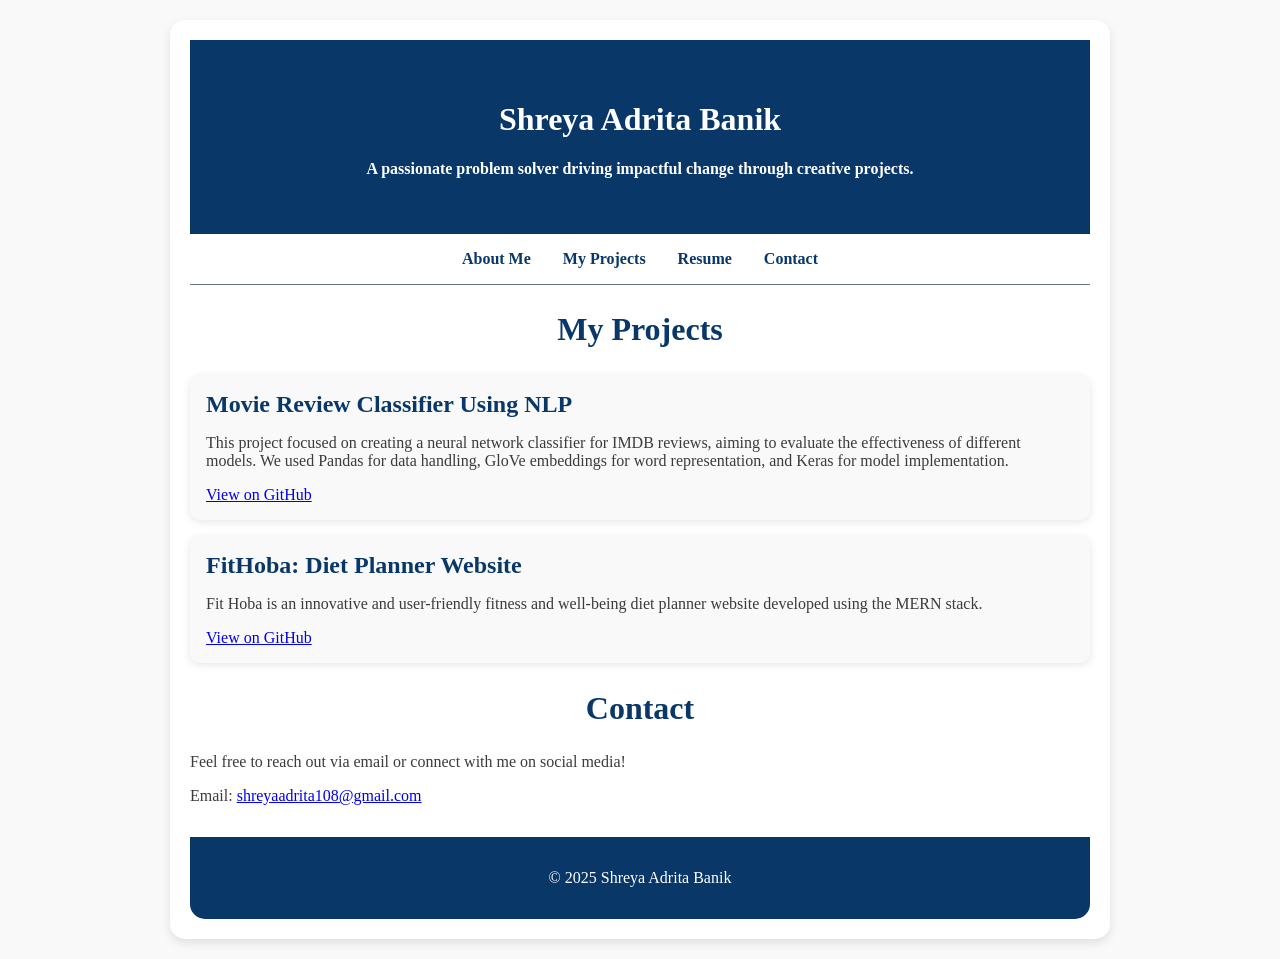
==== projects.html @ 67123f36 "Create projects.html" ====
<!DOCTYPE html>
<html lang="en">
<head>
    <meta charset="UTF-8">
    <meta name="viewport" content="width=device-width, initial-scale=1.0">
    <title>My Portfolio</title>
    <link href="https://fonts.googleapis.com/css2?family=Poppins:wght@300;400;600&display=swap" rel="stylesheet">
    <style>
        :root {
            --primary-color: #083768;
            --accent-color: #6c757d;
            --text-color: #3b3b3b;
            --secondary-color: #FFFFFF;
            --bg-color: #f9f9f9;
            --heading-font: Georgia, serif;
            --body-font: Georgia, serif;
        }

        body {
            font-family: var(--body-font);
            margin: 0;
            padding: 0;
            background-color: var(--bg-color);
            color: var(--text-color);
        }

        header {
            background-color: var(--primary-color);
            color: white;
            padding: 40px;
            text-align: center;
            font-size: 1em;
            font-weight: bold;
        }

        .container {
            max-width: 900px;
            margin: 20px auto;
            padding: 20px;
            background-color: var(--secondary-color);
            border-radius: 15px;
            box-shadow: 0px 4px 10px rgba(0, 0, 0, 0.1);
        }

        nav {
            display: flex;
            justify-content: center;
            padding: 1rem 0;
            border-bottom: 1px solid var(--accent-color);
            margin-bottom: 1rem;
        }

        nav a {
            color: var(--primary-color);
            text-decoration: none;
            margin: 0 1rem;
            font-weight: 600;
            font-size: 1rem;
            transition: color 0.3s;
        }

        nav a:hover {
            color: var(--accent-color);
        }

        h2 {
            color: var(--primary-color);
            text-align: center;
            font-size: 2em;
        }

        h3 {
            font-size: 1.5em;
            color: var(--text-color);
            display: flex;
            align-items: center;
            margin-top: 30px;
        }

        h3 i {
            margin-right: 10px;
            color: var(--primary-color);
        }

        .timeline {
            border-left: 3px solid var(--accent-color);
            padding-left: 15px;
            margin-top: 20px;
        }

        .timeline-entry {
            position: relative;
            margin-bottom: 30px;
        }

        .timeline-entry::before {
            content: "";
            position: absolute;
            width: 10px;
            height: 10px;
            background-color: var(--accent-color);
            border-radius: 50%;
            left: -21.5px;
            top: 5px;
        }

        .timeline-entry h4 {
            color: var(--primary-color);
            margin: 0;
        }

        .timeline-entry p {
            margin: 5px 0;
            color: var(--text-color);
            font-size: 0.95em;
        }

        .project-item {
            background-color: var(--bg-color);
            margin: 1rem auto;
            padding: 1rem;
            border-radius: 10px;
            box-shadow: 0px 2px 8px rgba(0, 0, 0, 0.1);
        }

        .project-item h3 {
            margin: 0 0 0.5rem;
            color: var(--primary-color);
        }

        footer {
            background-color: var(--primary-color);
            color: var(--secondary-color);
            text-align: center;
            padding: 1rem;
            margin-top: 2rem;
            border-radius: 0 0 15px 15px;
        }
    </style>
</head>
<body>
    <div class="container">
        <header>
            <h1>Shreya Adrita Banik</h1>
            <p>A passionate problem solver driving impactful change through creative projects.</p>
        </header>
        <nav>
            <a href="index.html">About Me</a>
            <a href="#projects">My Projects</a>
            <a href="index.html">Resume</a>
            <a href="index.html">Contact</a>
        </nav>

      

        <!-- Projects Section -->
        <section id="projects">
            <h2>My Projects</h2>
            <div class="project-item">
                <h3>Movie Review Classifier Using NLP</h3>
                <p>This project focused on creating a neural network classifier for IMDB reviews, aiming to evaluate the effectiveness of different models. We used Pandas for data handling, GloVe embeddings for word representation, and Keras for model implementation.</p>
                <a href="https://github.com/shreyaadritabanik/Movie-Review-Classifier-using-NLP" target="_blank">View on GitHub</a>
            </div>
            <div class="project-item">
                <h3>FitHoba: Diet Planner Website</h3>
                <p>Fit Hoba is an innovative and user-friendly fitness and well-being diet planner website developed using the MERN stack.</p>
                <a href="https://github.com/yourusername/project2" target="_blank">View on GitHub</a>
            </div>
        </section>



        <!-- Contact Section -->
        <section id="contact">
            <h2>Contact</h2>
            <p>Feel free to reach out via email or connect with me on social media!</p>
            <p>Email: <a href="mailto:shreyaadrita108@gmail.com">shreyaadrita108@gmail.com</a></p>
        </section>

        <footer>
            <p>&copy; 2025 Shreya Adrita Banik</p>
        </footer>
    </div>
</body>
</html>
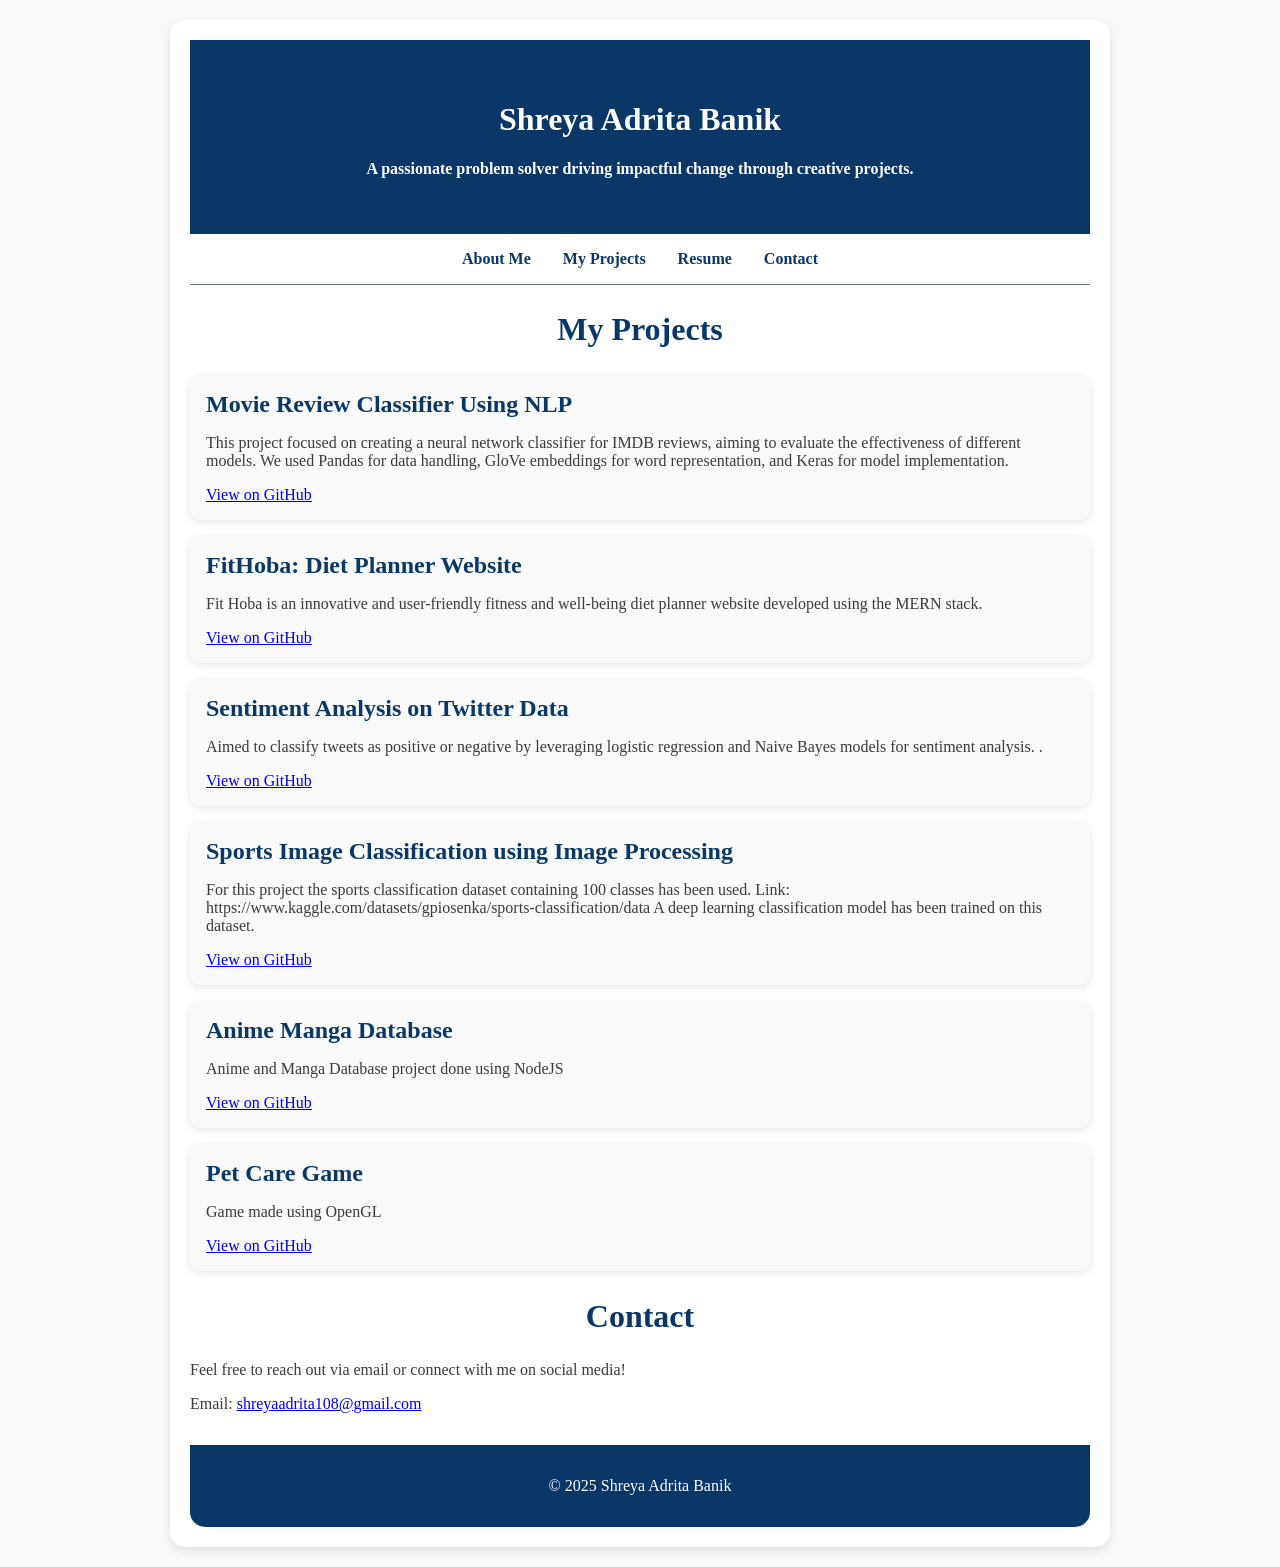
==== commit cd71a426: "Update projects.html" ====
--- a/projects.html
+++ b/projects.html
@@ -166,6 +166,26 @@
                 <p>Fit Hoba is an innovative and user-friendly fitness and well-being diet planner website developed using the MERN stack.</p>
                 <a href="https://github.com/yourusername/project2" target="_blank">View on GitHub</a>
             </div>
+            <div class="project-item">
+                <h3> Sentiment Analysis on Twitter Data</h3>
+                <p> Aimed to classify tweets as positive or negative by leveraging logistic regression and Naive Bayes models for sentiment analysis. .</p>
+                <a href="https://github.com/shreyaadritabanik/Sentiment-Analysis-on-Twitter-Data" target="_blank">View on GitHub</a>
+            </div>
+            <div class="project-item">
+                <h3>Sports Image Classification using Image Processing</h3>
+                <p>For this project the sports classification dataset containing 100 classes has been used. Link: https://www.kaggle.com/datasets/gpiosenka/sports-classification/data A deep learning classification model has been trained on this dataset.</p>
+                <a href="https://github.com/shreyaadritabanik/Sports-Image-Classification-using-Image-Processing" target="_blank">View on GitHub</a>
+            </div>
+            <div class="project-item">
+                <h3>Anime Manga Database</h3>
+                <p>Anime and Manga Database project done using NodeJS</p>
+                <a href="https://github.com/shreyaadritabanik/Anime_Database_370project" target="_blank">View on GitHub</a>
+            </div>
+            <div class="project-item">
+                <h3>Pet Care Game</h3>
+                <p>Game made using OpenGL</p>
+                <a href="https://github.com/shreyaadritabanik/Pet-Care" target="_blank">View on GitHub</a>
+            </div>
         </section>
 
 
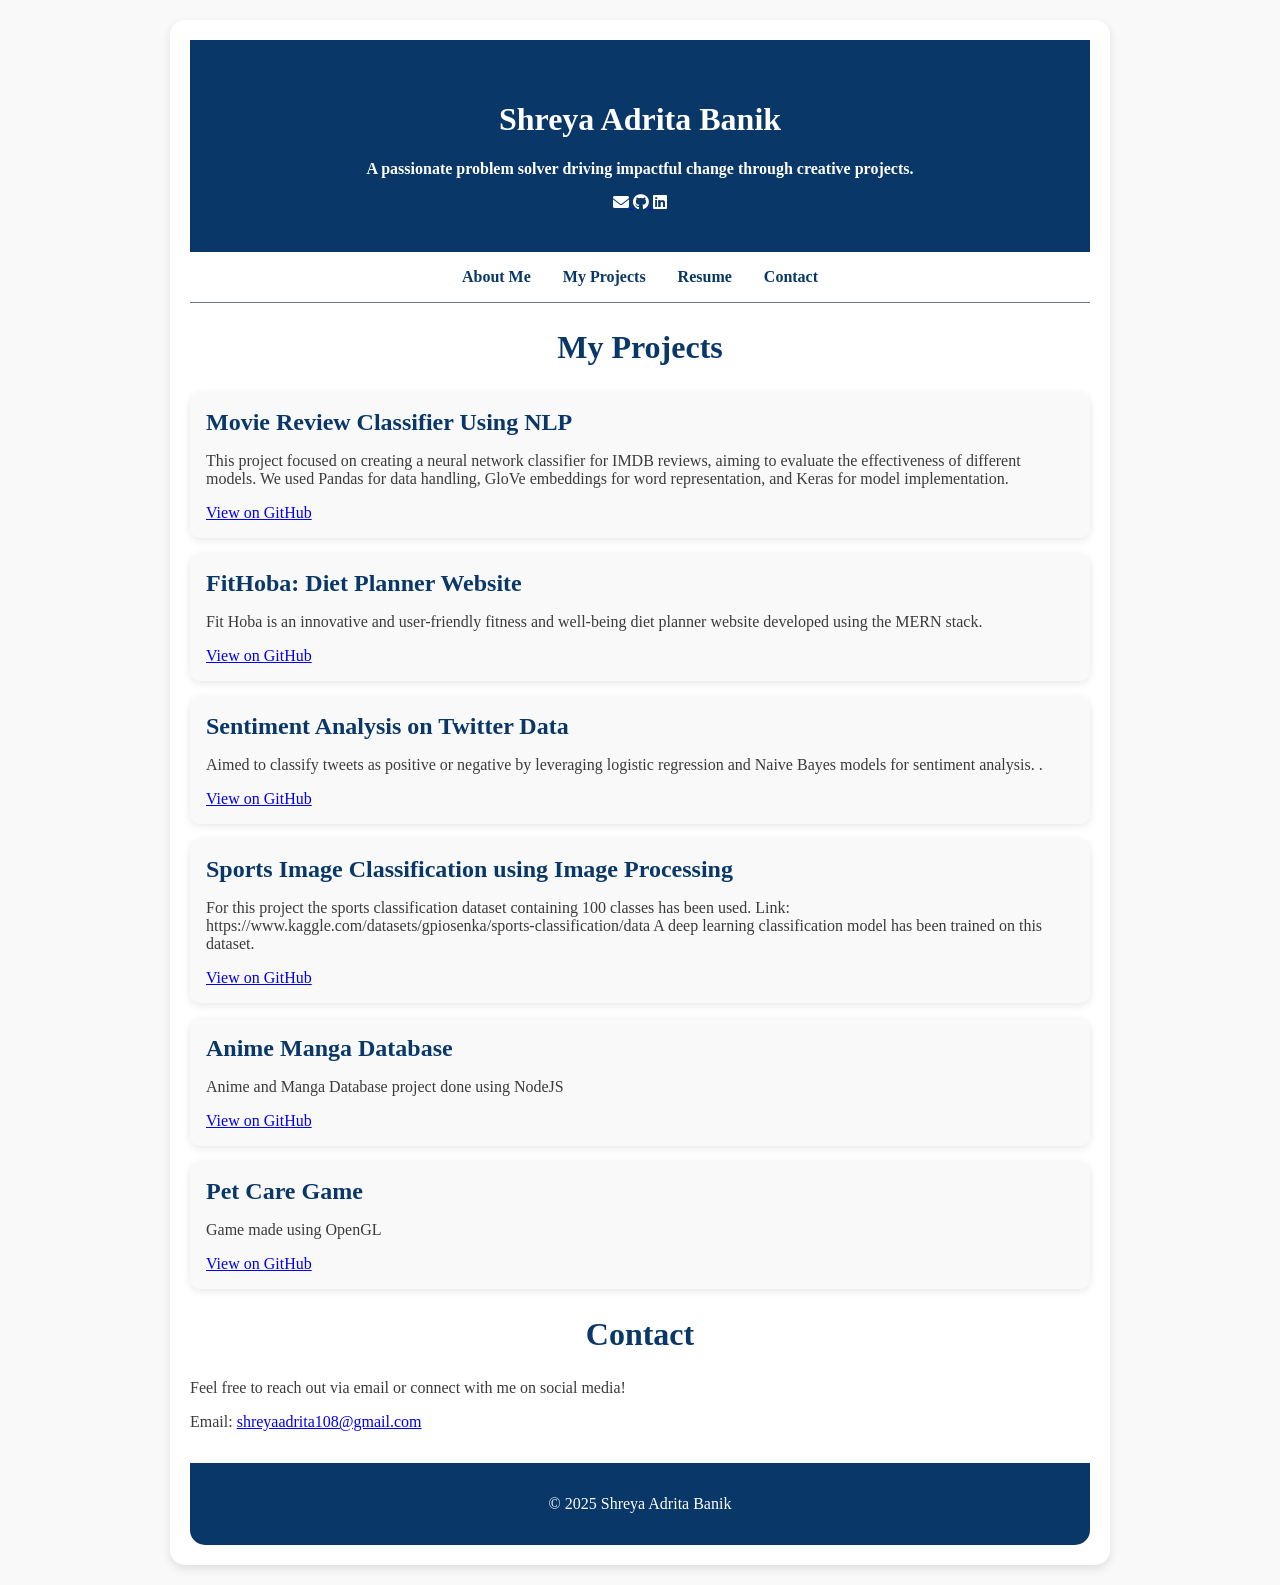
==== commit a72eceae: "Update projects.html" ====
--- a/projects.html
+++ b/projects.html
@@ -5,6 +5,7 @@
     <meta name="viewport" content="width=device-width, initial-scale=1.0">
     <title>My Portfolio</title>
     <link href="https://fonts.googleapis.com/css2?family=Poppins:wght@300;400;600&display=swap" rel="stylesheet">
+    <link href="https://cdnjs.cloudflare.com/ajax/libs/font-awesome/6.0.0/css/all.min.css" rel="stylesheet">
     <style>
         :root {
             --primary-color: #083768;
@@ -143,6 +144,17 @@
         <header>
             <h1>Shreya Adrita Banik</h1>
             <p>A passionate problem solver driving impactful change through creative projects.</p>
+            <div>
+            <a href="mailto:shreyaadrita108@gmail.com" target="_blank">
+                <i class="fas fa-envelope" style="color: #ffffff;"></i>
+            </a>
+              <a href="https://github.com/shreyaadritabanik" target="_blank">
+                <i class="fab fa-github" style="color: #ffffff;"></i>
+              </a> 
+            <a href="https://bd.linkedin.com/in/shreya-adrita-banik-027b62301" target="_blank">
+                <i class="fab fa-linkedin" style="color: #ffffff;"></i>
+              </a> 
+        </div>
         </header>
         <nav>
             <a href="index.html">About Me</a>
